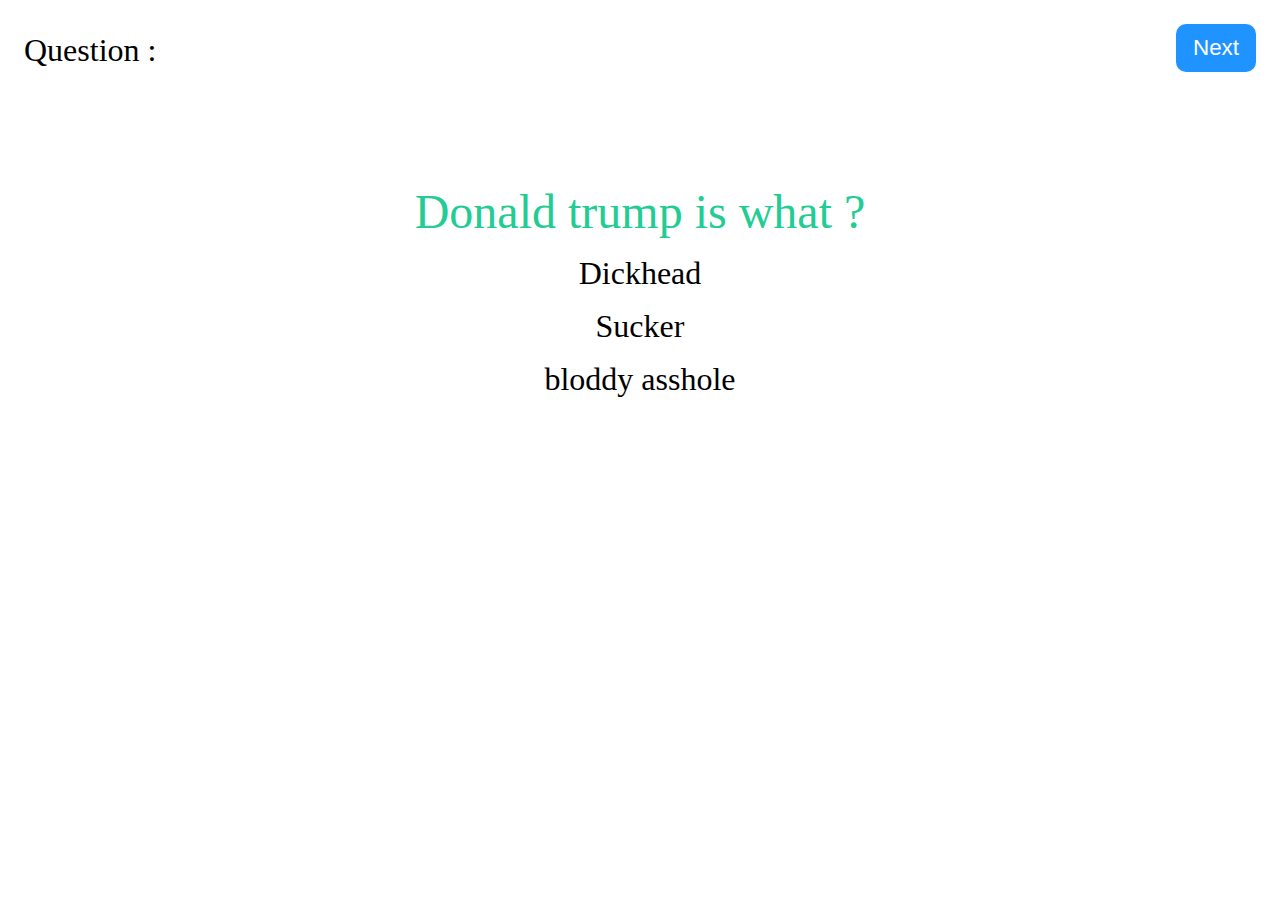
==== Javascript1/index.html @ 2bfd2c3b "first commit" ====
<!DOCTYPE html>
<html lang="en">
<head>
    <meta charset="UTF-8">
    <meta name="viewport" content="width=device-width, initial-scale=1.0">
    <title>Document</title>
    <link rel="stylesheet" href="index.css">
</head>
<body>
    <script src="index.js"></script>
    <header class="header">
        <p class="question_text">Question :</p>
        <button class="button">Next</button>
    </header>
    <main>
        <p class="question">Donald trump is what ?</p>
        <Ul>
            <li class="option">Dickhead</li>
            <li class="option">Sucker</li>
            <li class="option">bloddy asshole</li>
        </Ul>
    </main>
</body>
</html>
---- Javascript1/index.css ----
* {
  padding: 0;
  margin: 0;
  box-sizing: border-box;
  list-style: none;
}

.header {
  width: 100%;
  height: 20vh;
  display: inline-block;
}

.question_text {
  font-size: 2rem;
  float: left;
  margin-top: 2rem;
  margin-left: 1.5rem;
}

.button {
  background-color: rgb(31, 147, 255);
  color: white;
  float: right;
  margin-top: 1.5rem;
  margin-right: 1.5rem;
  border-radius: 10px;
  border: none;
  width: 5rem;
  height: 3rem;
  font-size: 1.4rem;
}

.question {
  font-size: 3rem;
  text-align: center;
  color: rgb(34, 204, 147);
}

.option {
  text-align: center;
  font-size: 2rem;
  margin: 1rem;
}
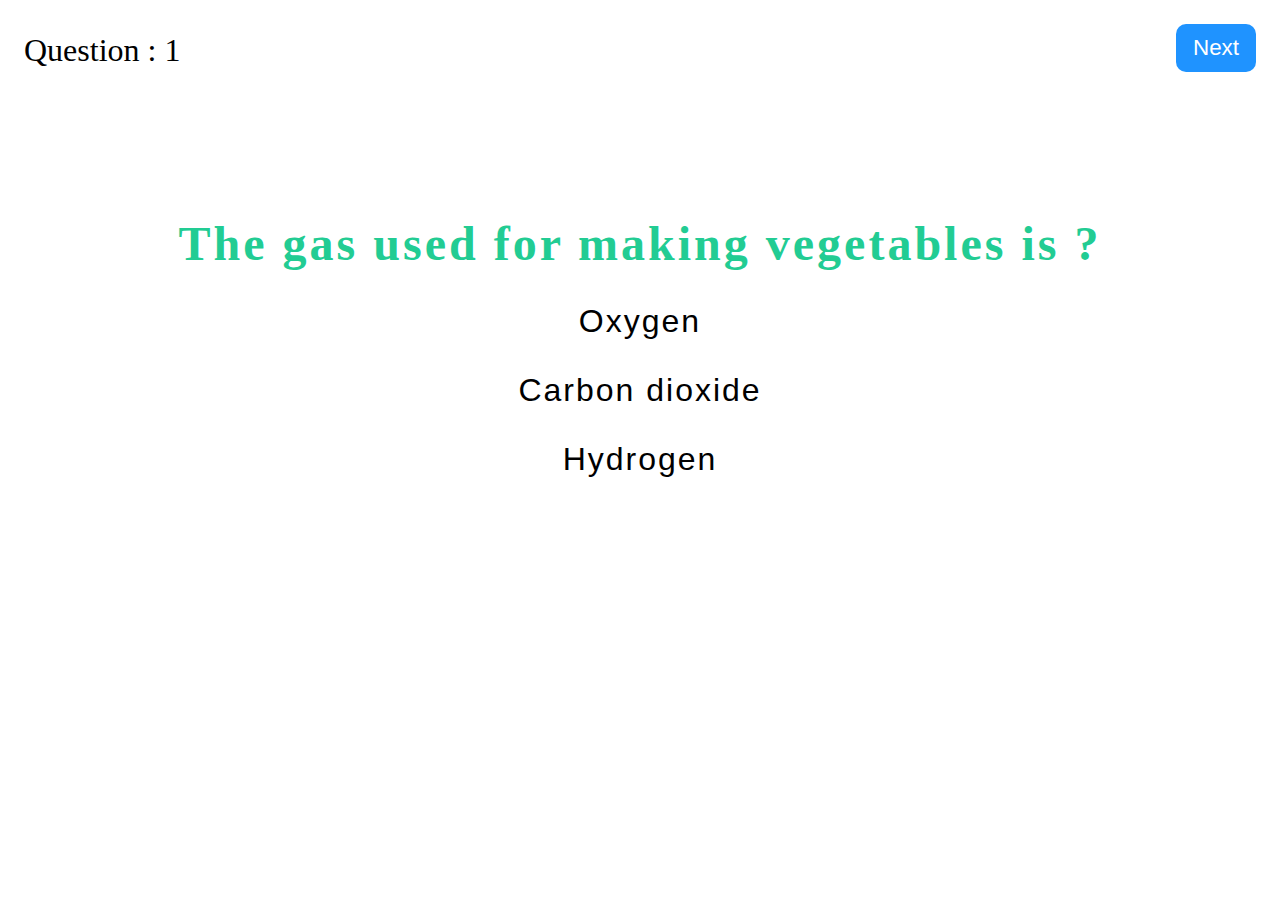
==== commit d4190980: "Initial commit" ====
--- a/Javascript1/index.html
+++ b/Javascript1/index.html
@@ -4,21 +4,23 @@
     <meta charset="UTF-8">
     <meta name="viewport" content="width=device-width, initial-scale=1.0">
     <title>Document</title>
-    <link rel="stylesheet" href="index.css">
+    <link rel="stylesheet" type="text/css" href="index.css">
 </head>
 <body>
-    <script src="index.js"></script>
+
     <header class="header">
-        <p class="question_text">Question :</p>
+        <p class="question_text">Question :<span class="question_number">  1 </span></p>
         <button class="button">Next</button>
     </header>
     <main>
         <p class="question">Donald trump is what ?</p>
         <Ul>
-            <li class="option">Dickhead</li>
-            <li class="option">Sucker</li>
-            <li class="option">bloddy asshole</li>
+            <li class="option option-1">Dickhead</li>
+            <li class="option option-2">Sucker</li>
+            <li class="option option-3">bloddy asshole</li>
         </Ul>
     </main>
+
+    <script src="index.js"></script>
 </body>
 </html>--- a/Javascript1/index.css
+++ b/Javascript1/index.css
@@ -31,14 +31,27 @@
   font-size: 1.4rem;
 }
 
+.button:focus {
+  outline: none;
+}
+
+.button:hover {
+  color: rgb(17, 44, 44);
+}
+
 .question {
   font-size: 3rem;
   text-align: center;
   color: rgb(34, 204, 147);
+  margin: 2rem;
+  font-weight: bold;
+  letter-spacing: 3px;
 }
 
 .option {
   text-align: center;
   font-size: 2rem;
-  margin: 1rem;
+  margin: 2rem;
+  font-family: Arial, Helvetica, sans-serif;
+  letter-spacing: 2px;
 }
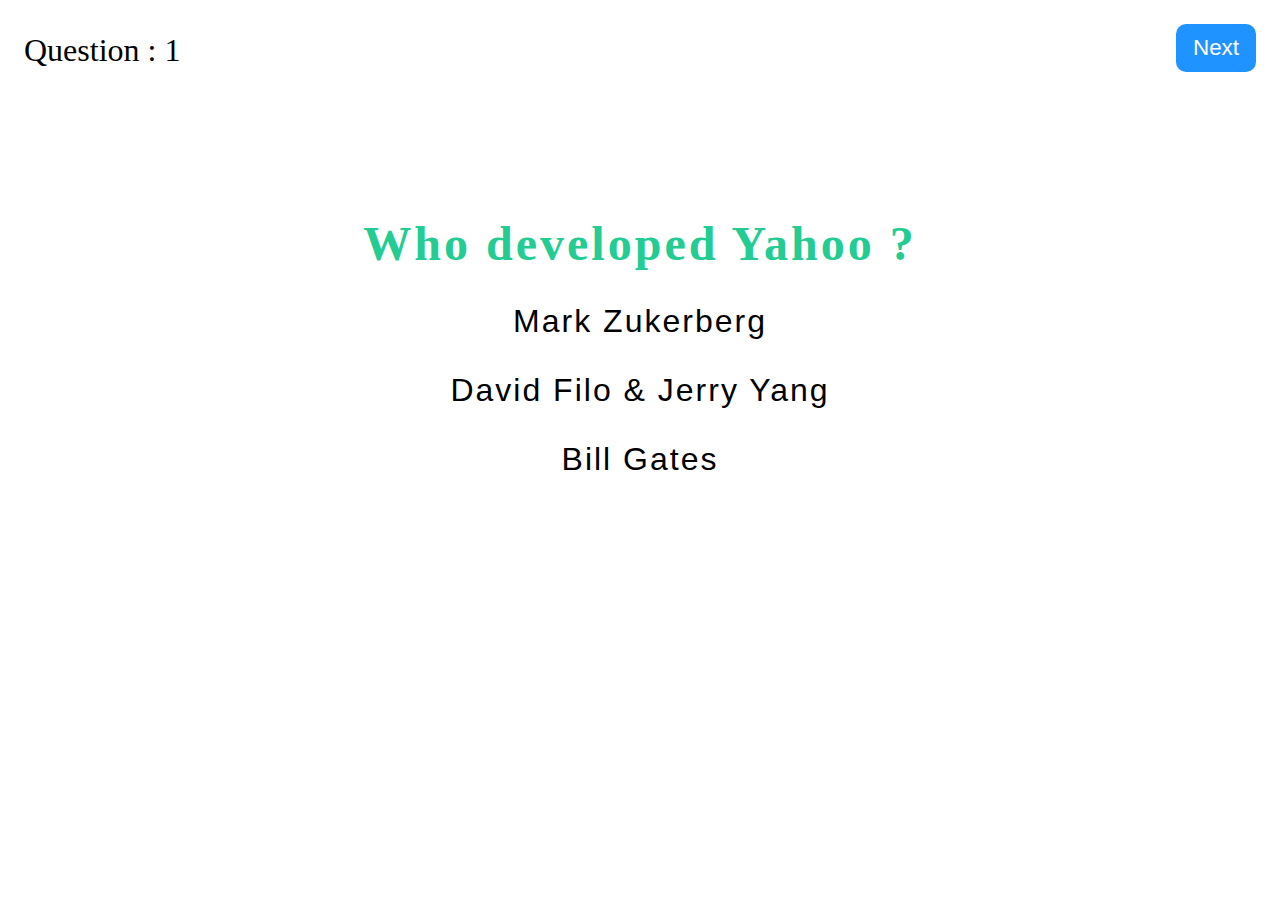
==== commit a483fc7d: "Initial commit" ====
--- a/Javascript1/index.html
+++ b/Javascript1/index.html
@@ -3,7 +3,7 @@
 <head>
     <meta charset="UTF-8">
     <meta name="viewport" content="width=device-width, initial-scale=1.0">
-    <title>Document</title>
+    <title>Quiz Game</title>
     <link rel="stylesheet" type="text/css" href="index.css">
 </head>
 <body>
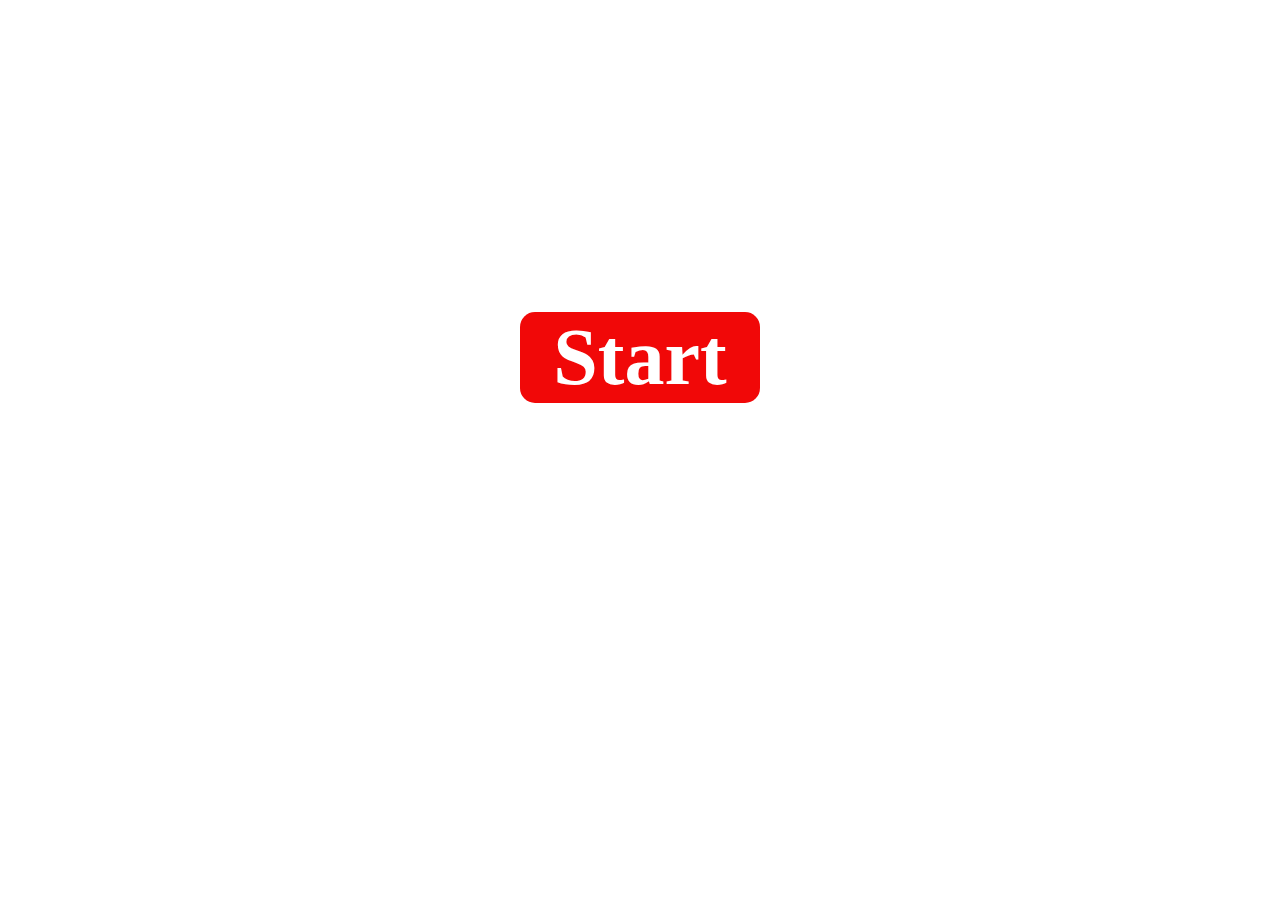
==== commit 2f8663c6: "Initial commit" ====
--- a/Javascript1/index.html
+++ b/Javascript1/index.html
@@ -1,26 +1,27 @@
 <!DOCTYPE html>
 <html lang="en">
-<head>
-    <meta charset="UTF-8">
-    <meta name="viewport" content="width=device-width, initial-scale=1.0">
+  <head>
+    <meta charset="UTF-8" />
+    <meta name="viewport" content="width=device-width, initial-scale=1.0" />
     <title>Quiz Game</title>
-    <link rel="stylesheet" type="text/css" href="index.css">
-</head>
-<body>
-
+    <link rel="stylesheet" type="text/css" href="index.css" />
+  </head>
+  <body>
     <header class="header">
-        <p class="question_text">Question :<span class="question_number">  1 </span></p>
-        <button class="button">Next</button>
+      <p class="score">Score : <span class="score_number">  0 </span></p>
+      <button class="button">Next</button>
     </header>
-    <main>
-        <p class="question">Donald trump is what ?</p>
-        <Ul>
-            <li class="option option-1">Dickhead</li>
-            <li class="option option-2">Sucker</li>
-            <li class="option option-3">bloddy asshole</li>
-        </Ul>
+    <main class="main">
+      <p class="question">Who is Donald Fucking trump ?</p>
+      <ul>
+        <li class="option option-1">Dickhead</li>
+        <li class="option option-2">Sucker</li>
+        <li class="option option-3">bloddy asshole</li>
+      </ul>
     </main>
 
+    <h1 class="start_button">Start</h1>
+
     <script src="index.js"></script>
-</body>
-</html>+  </body>
+</html>
--- a/Javascript1/index.css
+++ b/Javascript1/index.css
@@ -3,6 +3,45 @@
   margin: 0;
   box-sizing: border-box;
   list-style: none;
+}
+
+.main {
+  display: none;
+}
+
+.button {
+  display: none;
+}
+
+.color1 {
+  color: rgb(255, 0, 0);
+}
+
+.color2 {
+  color: rgb(1, 255, 1);
+}
+
+.start_button {
+  font-size: 5rem;
+  color: rgb(255, 255, 255);
+  background-color: rgb(241, 8, 8);
+  width: 15rem;
+  margin: auto;
+  text-align: center;
+  margin-top: 8rem;
+  border-radius: 15px;
+}
+
+.remove {
+  display: none;
+}
+
+.start_button:focus {
+  outline: none;
+}
+
+.start_button:hover {
+  color: black;
 }
 
 .header {
@@ -11,11 +50,12 @@
   display: inline-block;
 }
 
-.question_text {
-  font-size: 2rem;
+.score {
+  font-size: 3rem;
   float: left;
   margin-top: 2rem;
   margin-left: 1.5rem;
+  display: none;
 }
 
 .button {
@@ -55,3 +95,7 @@
   font-family: Arial, Helvetica, sans-serif;
   letter-spacing: 2px;
 }
+
+.option {
+  cursor: pointer;
+}
